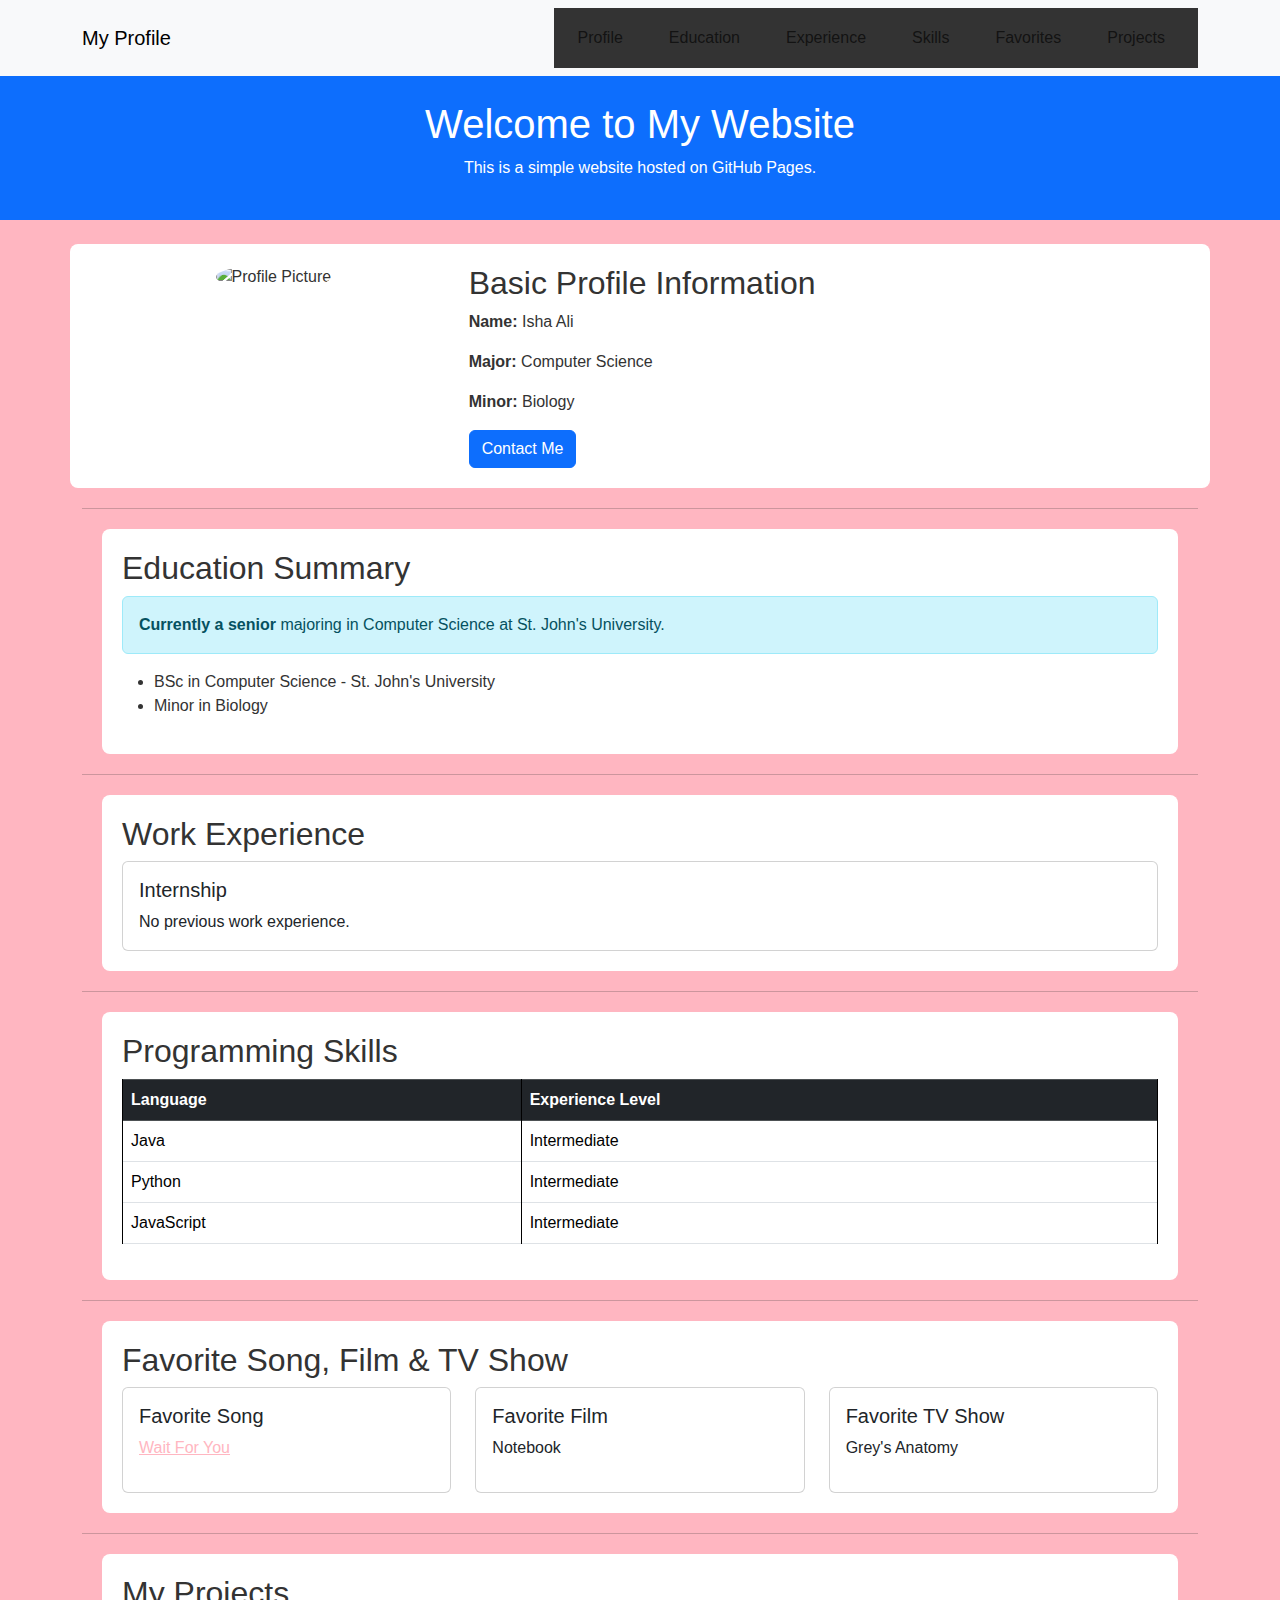
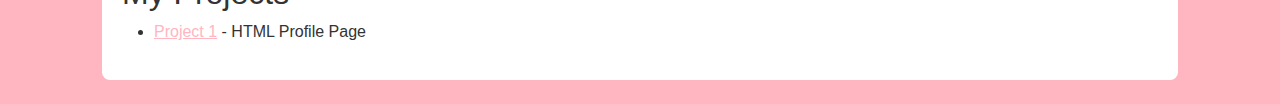
==== bootstrap_index.html @ 17389fe5 "Rename index.html to bootstrap_index.html" ====
<!DOCTYPE html>
<html lang="en">
<head>
    <meta charset="UTF-8">
    <meta name="viewport" content="width=device-width, initial-scale=1.0">
    <title>My Profile</title>

    <!-- Bootstrap CSS -->
    <link rel="stylesheet" href="https://cdn.jsdelivr.net/npm/bootstrap@5.3.0/dist/css/bootstrap.min.css">
    
    <!-- Custom CSS -->
    <link rel="stylesheet" href="mycss_web.css">
    <link rel="stylesheet" href="mycss_tablet.css" media="screen and (max-width: 768px)">

</head>
<body>
    
    <!-- Bootstrap Navbar -->
    <nav class="navbar navbar-expand-lg navbar-light bg-light">
        <div class="container">
            <a class="navbar-brand" href="#">My Profile</a>
            <button class="navbar-toggler" type="button" data-bs-toggle="collapse" data-bs-target="#navbarNav">
                <span class="navbar-toggler-icon"></span>
            </button>
            <div class="collapse navbar-collapse" id="navbarNav">
                <ul class="navbar-nav ms-auto">
                    <li class="nav-item"><a class="nav-link" href="#basic-profile">Profile</a></li>
                    <li class="nav-item"><a class="nav-link" href="#education-summary">Education</a></li>
                    <li class="nav-item"><a class="nav-link" href="#work-experience">Experience</a></li>
                    <li class="nav-item"><a class="nav-link" href="#programming-skills">Skills</a></li>
                    <li class="nav-item"><a class="nav-link" href="#favorite-media">Favorites</a></li>
                    <li class="nav-item"><a class="nav-link" href="#my-projects">Projects</a></li>
                </ul>
            </div>
        </div>
    </nav>

    <!-- Header Section -->
    <header class="bg-primary text-white text-center py-4">
        <h1>Welcome to My Website</h1>
        <p>This is a simple website hosted on GitHub Pages.</p>
    </header>

    <div class="container my-4">
        <!-- Basic Profile Section -->
        <section id="basic-profile" class="row">
            <div class="col-md-4 text-center">
                <img src="avatar.jpeg" class="img-fluid rounded-circle" alt="Profile Picture" width="250">
            </div>
            <div class="col-md-8">
                <h2>Basic Profile Information</h2>
                <p><strong>Name:</strong> Isha Ali</p>
                <p><strong>Major:</strong> Computer Science</p>
                <p><strong>Minor:</strong> Biology</p>
                <button class="btn btn-primary">Contact Me</button>
            </div>
        </section>

        <hr>

        <!-- Education Summary -->
        <section id="education-summary">
            <h2>Education Summary</h2>
            <div class="alert alert-info">
                <strong>Currently a senior</strong> majoring in Computer Science at St. John's University.
            </div>
            <ul>
                <li>BSc in Computer Science - St. John's University</li>
                <li>Minor in Biology</li>
            </ul>
        </section>

        <hr>

        <!-- Work Experience Section -->
        <section id="work-experience">
            <h2>Work Experience</h2>
            <div class="card">
                <div class="card-body">
                    <h5 class="card-title">Internship</h5>
                    <p class="card-text">No previous work experience.</p>
                </div>
            </div>
        </section>

        <hr>

        <!-- Programming Skills -->
        <section id="programming-skills">
            <h2>Programming Skills</h2>
            <table class="table table-bordered">
                <thead class="table-dark">
                    <tr>
                        <th>Language</th>
                        <th>Experience Level</th>
                    </tr>
                </thead>
                <tbody>
                    <tr>
                        <td>Java</td>
                        <td>Intermediate</td>
                    </tr>
                    <tr>
                        <td>Python</td>
                        <td>Intermediate</td>
                    </tr>
                    <tr>
                        <td>JavaScript</td>
                        <td>Intermediate</td>
                    </tr>
                </tbody>
            </table>
        </section>

        <hr>

        <!-- Favorite Song, Film & TV Show -->
        <section id="favorite-media">
            <h2>Favorite Song, Film & TV Show</h2>
            <div class="row">
                <div class="col-md-4">
                    <div class="card">
                        <div class="card-body">
                            <h5 class="card-title">Favorite Song</h5>
                            <p><a href="https://www.youtube.com/watch?v=rP09GUQFDFk" target="_blank">Wait For You</a></p>
                        </div>
                    </div>
                </div>
                <div class="col-md-4">
                    <div class="card">
                        <div class="card-body">
                            <h5 class="card-title">Favorite Film</h5>
                            <p>Notebook</p>
                        </div>
                    </div>
                </div>
                <div class="col-md-4">
                    <div class="card">
                        <div class="card-body">
                            <h5 class="card-title">Favorite TV Show</h5>
                            <p>Grey's Anatomy</p>
                        </div>
                    </div>
                </div>
            </div>
        </section>

        <hr>

        <!-- My Projects -->
        <section id="my-projects">
            <h2>My Projects</h2>
            <ul>
                <li><a href="https://myprofile.github.io/project1" target="_blank">Project 1</a> - HTML Profile Page</li>
            </ul>
        </section>
    </div>

    <!-- Bootstrap JS -->
    <script src="https://cdn.jsdelivr.net/npm/bootstrap@5.3.0/dist/js/bootstrap.bundle.min.js"></script>

</body>
</html>
---- mycss_web.css ----
/* General Styles */
body {
    font-family: Arial, sans-serif;
    margin: 0;
    padding: 0;
    background-color: #FFB6C1; /* Salmon pink background */
    color: #333;
}

/* Header */
header {
    background-color: #FF91A4; /* Salmon pink for header */
    color: pink;
    text-align: center;
    padding: 20px;
}

/* Navigation */
nav ul {
    list-style-type: none;
    background: #333;
    padding: 10px;
    text-align: center;
}

nav ul li {
    display: inline;
    margin: 0 15px;
}

nav ul li a {
    color: #FFB6C1; /* Light pink links */
    text-decoration: none;
    font-weight: bold;
}

/* Sections */
section {
    margin: 20px;
    padding: 20px;
    background: white;
    border-radius: 8px;
}

/* Images */
img {
    max-width: 100%;
    height: auto;
    border-radius: 8px;
}

/* Table Styling */
table {
    width: 100%;
    border-collapse: collapse;
}

table, th, td {
    border: 1px solid black;
    padding: 10px;
    text-align: left;
}

/* Links */
a {
    color: #FFB6C1; /* Light pink links */
}

a:hover {
    text-decoration: underline;
}
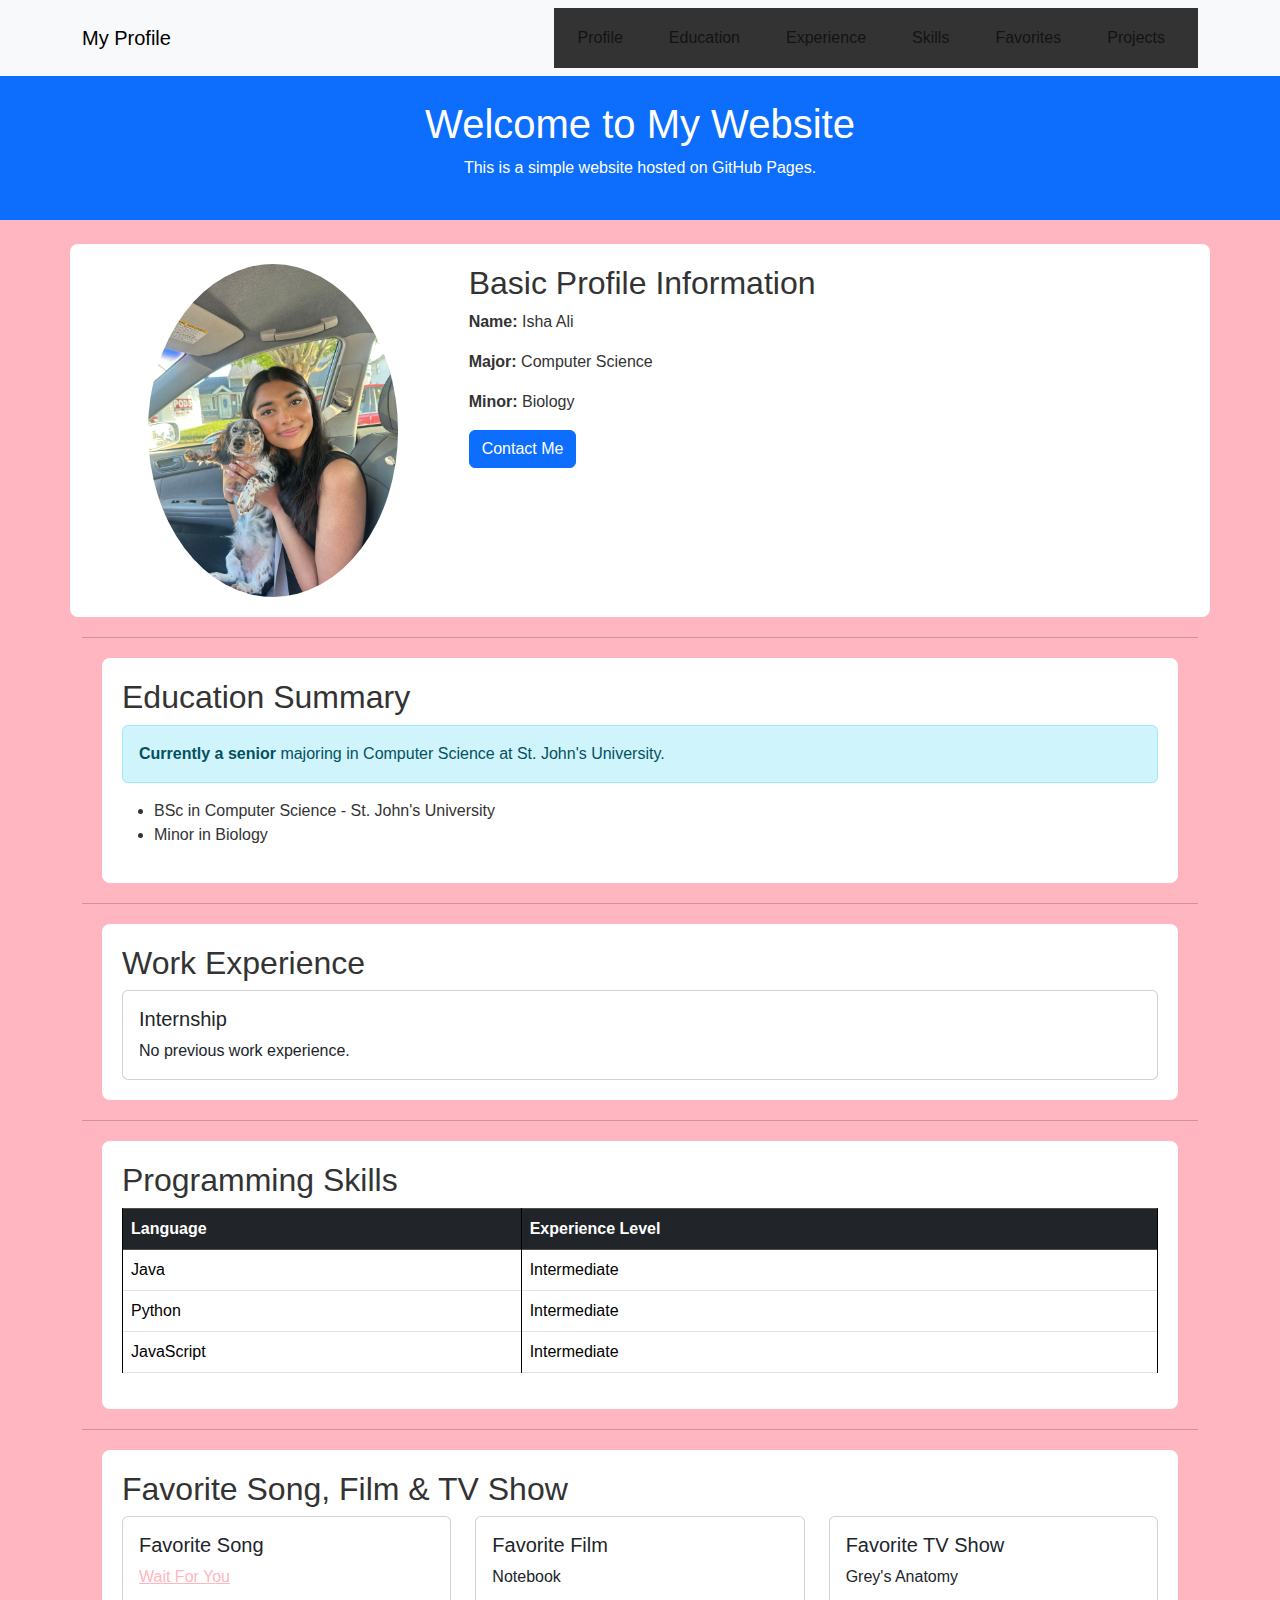
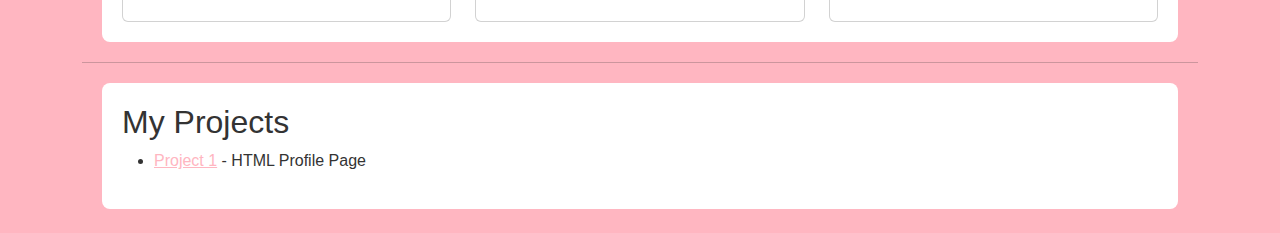
==== commit 04fe905f: "Update bootstrap_index.html" ====
(no text change in the page or its own stylesheets)
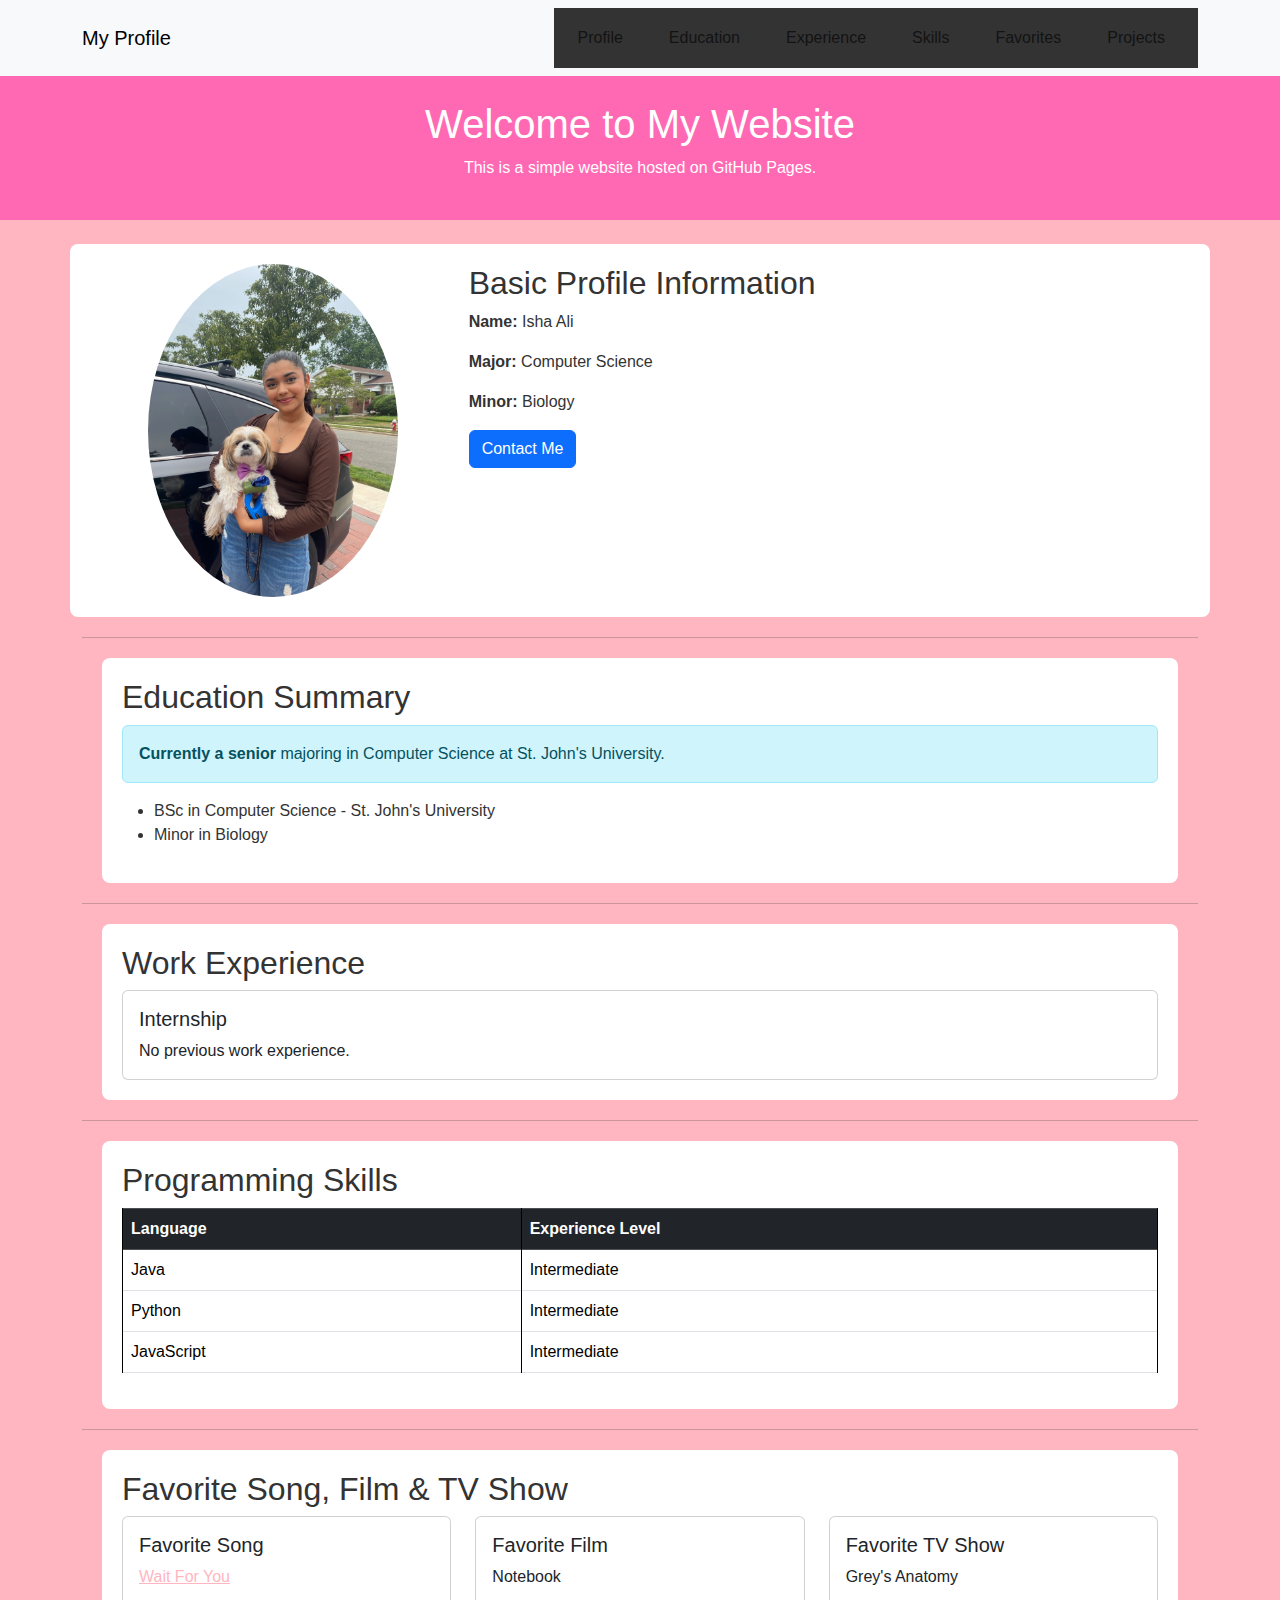
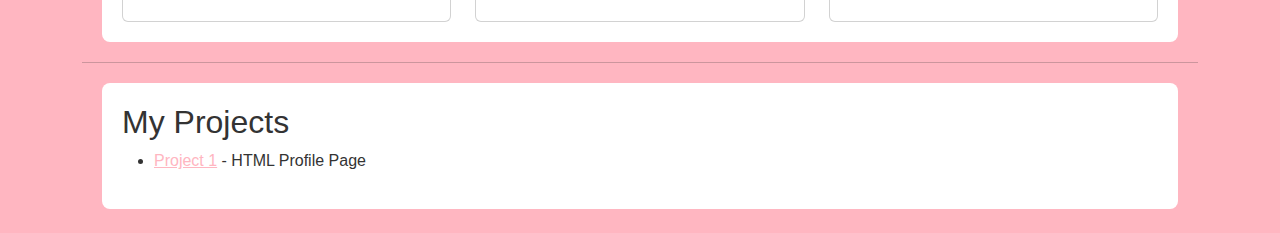
==== commit 6ae327ad: "Update bootstrap_index.html" ====
--- a/bootstrap_index.html
+++ b/bootstrap_index.html
@@ -36,7 +36,7 @@
     </nav>
 
     <!-- Header Section -->
-    <header class="bg-primary text-white text-center py-4">
+   <header class="text-white text-center p-4" style="background-color: hotpink;">
         <h1>Welcome to My Website</h1>
         <p>This is a simple website hosted on GitHub Pages.</p>
     </header>
